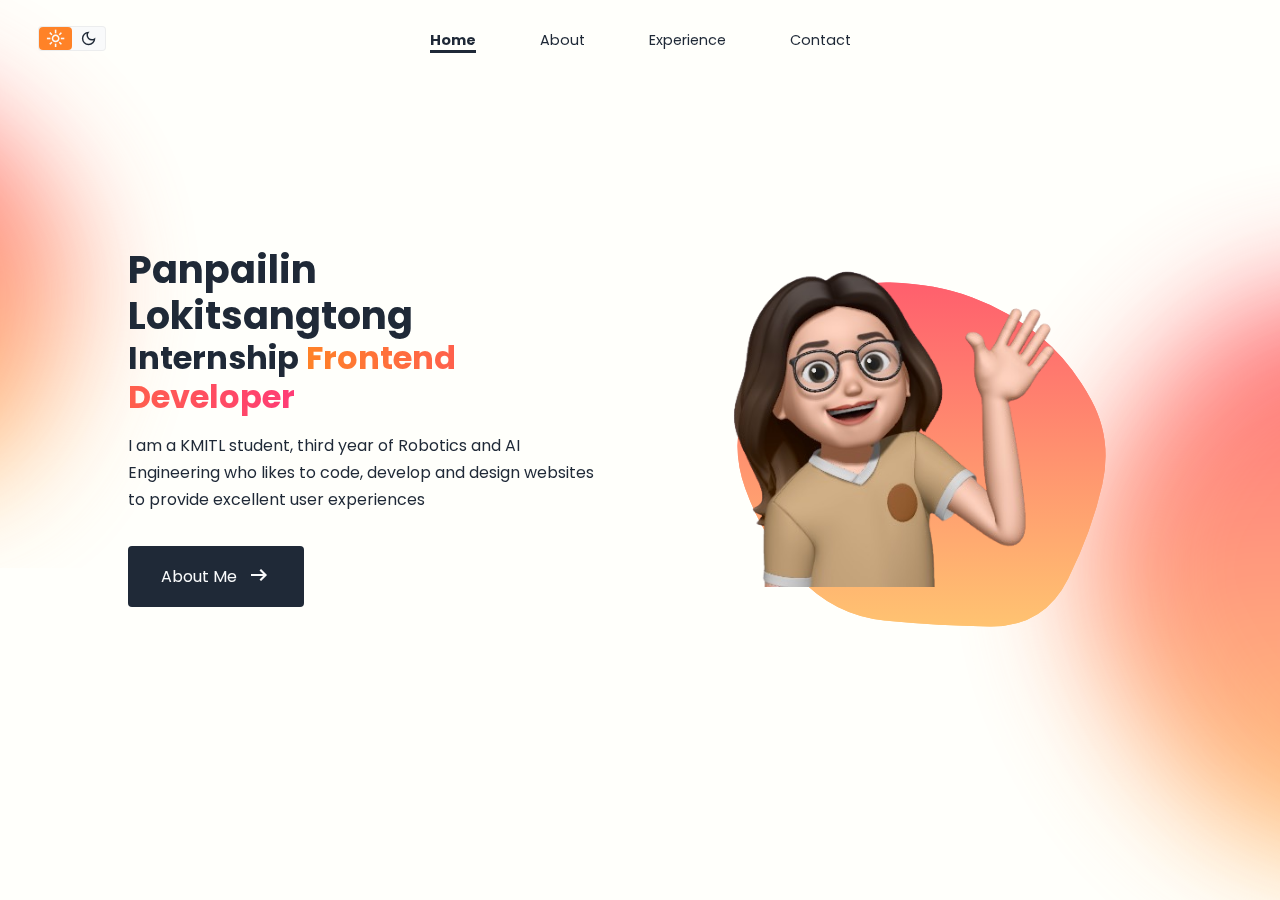
==== index.html @ 118d5c76 "1st commit" ====
<!DOCTYPE html>
<html lang="en">
<head>
  <meta charset="UTF-8">
  <meta http-equiv="X-UA-Compatible" content="IE=edge">
  <meta name="viewport" content="width=device-width, initial-scale=1.0">
  <title>Portfolio</title>

  <link rel="stylesheet" href="./css/index.css">

  <!-- FONT (POPPINS) -->
  <link rel="preconnect" href="https://fonts.googleapis.com">
  <link rel="preconnect" href="https://fonts.gstatic.com" crossorigin>
  <link href="https://fonts.googleapis.com/css2?family=Poppins:wght@300;400;500;600;700;800;900&display=swap" rel="stylesheet">

  <!-- ICON GOOGLE -->
  <link rel="stylesheet" href="https://fonts.googleapis.com/css2?family=Material+Symbols+Outlined:opsz,wght,FILL,GRAD@48,400,1,0" />
</head>
<body>

  <div class="blob__bg">
    <svg class="deco top__blob" viewBox="0 0 800 500" preserveAspectRatio="none" xmlns="http://www.w3.org/2000/svg" xmlns:xlink="http://www.w3.org/1999/xlink" width="100%" id="blobSvg">
      <g transform="translate(154.94499588012695, -17.009185791015625)">
        <defs>
          <linearGradient id="gradient" x1="0%" y1="0%" x2="0%" y2="100%">
            <stop class="pink" offset="0%"></stop>
            <stop class="orange" offset="100%"></stop>
          </linearGradient>
        </defs>
        <path fill="url(#gradient)">
          <animate attributeName="d"
          dur="10000ms"
          repeatCount="indefinite"

          values="M421,291Q392,332,377,388Q362,444,306,440.5Q250,437,198.5,433Q147,429,112,389.5Q77,
          350,61.5,300Q46,250,68,204Q90,158,125,126.5Q160,95,205,93.5Q250,92,289.5,102.5Q329,113,358.5,141.5Q388,170,419,210Q450,250,421,291Z;
          
          M437,310Q457,370,414,414.5Q371,459,310.5,462.5Q250,466,192.5,458Q135,450,93.5,407Q52,364,27.5,307Q3,250,31,195Q59,140,100.5,101.5Q142,
          63,196,69Q250,75,288.5,96Q327,117,364,140Q401,163,409,206.5Q417,250,437,310Z;
          
          M467,304.5Q439,359,390,383Q341,407,295.5,414.5Q250,422,205.5,412.5Q161,403,128.5,
          371Q96,339,58.5,294.5Q21,250,58,205.5Q95,161,121.5,117Q148,73,199,65Q250,57,291,82.5Q332,108,375,130.5Q418,153,456.5,201.5Q495,250,467,304.5Z;
          
          M414,289Q386,328,370.5,380Q355,432,302.5,432.5Q250,433,202.5,424Q155,415,127.5,375.5Q100,
          336,64.5,293Q29,250,32,188Q35,126,97,109Q159,92,204.5,61Q250,30,296,60Q342,90,401,109.5Q460,129,451,189.5Q442,250,414,289Z;
          
          M431.10251,296.45494Q410.55745,342.90988,377.07789,377.36884Q343.59832,411.82781,296.79916,419.78275Q250,427.73769,208.20084,
          410.84422Q166.40168,393.95075,133.63936,364.97538Q100.87705,336,71.51642,293Q42.15578,250,38.57789,188Q35,126,88.22948,
          93.65159Q141.45896,61.30318,195.72948,65.38526Q250,69.46734,289.42211,91.13534Q328.84422,112.80335,385.21306,126.16399Q441.58191,139.52462,446.61474,194.76231Q451.64757,250,431.10251,296.45494Z;
          
          M421,291Q392,332,377,388Q362,444,306,440.5Q250,437,198.5,433Q147,429,112,389.5Q77,
          350,61.5,300Q46,250,68,204Q90,158,125,126.5Q160,95,205,93.5Q250,92,289.5,102.5Q329,113,358.5,141.5Q388,170,419,210Q450,250,421,291Z;">

          </animate>
        </path>
      </g>
  </svg>

  <svg class="deco down__blob" viewBox="0 0 800 500" preserveAspectRatio="none" xmlns="http://www.w3.org/2000/svg" xmlns:xlink="http://www.w3.org/1999/xlink" width="100%" id="blobSvg">
    <g transform="translate(154.94499588012695, -17.009185791015625)">
      <defs>
        <linearGradient id="gradient" x1="0%" y1="0%" x2="0%" y2="100%">
          <stop class="pink" offset="0%"></stop>
          <stop class="orange" offset="100%"></stop>
        </linearGradient>
      </defs>
      <path fill="url(#gradient)">
        <animate attributeName="d"
        dur="10000ms"
        repeatCount="indefinite"

        values="M421,291Q392,332,377,388Q362,444,306,440.5Q250,437,198.5,433Q147,429,112,389.5Q77,
        350,61.5,300Q46,250,68,204Q90,158,125,126.5Q160,95,205,93.5Q250,92,289.5,102.5Q329,113,358.5,141.5Q388,170,419,210Q450,250,421,291Z;
        
        M437,310Q457,370,414,414.5Q371,459,310.5,462.5Q250,466,192.5,458Q135,450,93.5,407Q52,364,27.5,307Q3,250,31,195Q59,140,100.5,101.5Q142,
        63,196,69Q250,75,288.5,96Q327,117,364,140Q401,163,409,206.5Q417,250,437,310Z;
        
        M467,304.5Q439,359,390,383Q341,407,295.5,414.5Q250,422,205.5,412.5Q161,403,128.5,
        371Q96,339,58.5,294.5Q21,250,58,205.5Q95,161,121.5,117Q148,73,199,65Q250,57,291,82.5Q332,108,375,130.5Q418,153,456.5,201.5Q495,250,467,304.5Z;
        
        M414,289Q386,328,370.5,380Q355,432,302.5,432.5Q250,433,202.5,424Q155,415,127.5,375.5Q100,
        336,64.5,293Q29,250,32,188Q35,126,97,109Q159,92,204.5,61Q250,30,296,60Q342,90,401,109.5Q460,129,451,189.5Q442,250,414,289Z;
        
        M431.10251,296.45494Q410.55745,342.90988,377.07789,377.36884Q343.59832,411.82781,296.79916,419.78275Q250,427.73769,208.20084,
        410.84422Q166.40168,393.95075,133.63936,364.97538Q100.87705,336,71.51642,293Q42.15578,250,38.57789,188Q35,126,88.22948,
        93.65159Q141.45896,61.30318,195.72948,65.38526Q250,69.46734,289.42211,91.13534Q328.84422,112.80335,385.21306,126.16399Q441.58191,139.52462,446.61474,194.76231Q451.64757,250,431.10251,296.45494Z;
        
        M421,291Q392,332,377,388Q362,444,306,440.5Q250,437,198.5,433Q147,429,112,389.5Q77,
        350,61.5,300Q46,250,68,204Q90,158,125,126.5Q160,95,205,93.5Q250,92,289.5,102.5Q329,113,358.5,141.5Q388,170,419,210Q450,250,421,291Z;">

        </animate>
      </path>
    </g>
  </svg>

  </div>




  <nav>
    <div class="theme-toggle">
      <span class="material-symbols-outlined active">
        light_mode
        </span>
      <span class="material-symbols-outlined">
        dark_mode
        </span>
    </div>
    
    <div class="container nav__container">
      

      <ul class="nav__menu">
        <li><a href="index.html" class="active">Home</a></li>
        <li><a href="about.html">About</a></li>
        <li><a href="experience.html">Experience</a></li>
        <li><a href="contact.html">Contact</a></li>
      </ul>

      <button id="close-menu-btn"><span class="material-symbols-outlined">close</span></button>
      <button id="open-menu-btn"><span class="material-symbols-outlined">menu</span></button>
    </div>
  </nav>
  
  <header>
    <div class="container header__container">

      <div class="header__left">
        <h1>Panpailin Lokitsangtong</h1>
        <h2>Internship <span class="dev">Frontend Developer</span></h2>
        <p>
          I am a KMITL student, third year of Robotics and AI Engineering who likes to code, develop and design
          websites to provide excellent user experiences
        </p>
        <a href="about.html" class="btn">
            About Me
            <span class="material-symbols-outlined">arrow_right_alt</span>
        </a>
      </div>

      <div class="header__right">
        <img class="header__img" id="main_lightimg"src="./img/main_lightmode.png">
        <img class="header__img" id="main_darkimg" src="./img/main_darkmode.png">

        <svg class="header__blob" viewBox="0 0 800 500" preserveAspectRatio="none" xmlns="http://www.w3.org/2000/svg" xmlns:xlink="http://www.w3.org/1999/xlink" width="100%" id="blobSvg">
          <g transform="translate(154.94499588012695, -17.009185791015625)">
            <defs>
              <linearGradient id="gradient" x1="0%" y1="0%" x2="0%" y2="100%">
                <stop class="pink" offset="0%"></stop>
                <stop class="orange" offset="100%"></stop>
              </linearGradient>
            </defs>
            <path fill="url(#gradient)">
              <animate attributeName="d"
              dur="10000ms"
              repeatCount="indefinite"

              values="M421,291Q392,332,377,388Q362,444,306,440.5Q250,437,198.5,433Q147,429,112,389.5Q77,
              350,61.5,300Q46,250,68,204Q90,158,125,126.5Q160,95,205,93.5Q250,92,289.5,102.5Q329,113,358.5,141.5Q388,170,419,210Q450,250,421,291Z;
              
              M437,310Q457,370,414,414.5Q371,459,310.5,462.5Q250,466,192.5,458Q135,450,93.5,407Q52,364,27.5,307Q3,250,31,195Q59,140,100.5,101.5Q142,
              63,196,69Q250,75,288.5,96Q327,117,364,140Q401,163,409,206.5Q417,250,437,310Z;
              
              M467,304.5Q439,359,390,383Q341,407,295.5,414.5Q250,422,205.5,412.5Q161,403,128.5,
              371Q96,339,58.5,294.5Q21,250,58,205.5Q95,161,121.5,117Q148,73,199,65Q250,57,291,82.5Q332,108,375,130.5Q418,153,456.5,201.5Q495,250,467,304.5Z;
              
              M414,289Q386,328,370.5,380Q355,432,302.5,432.5Q250,433,202.5,424Q155,415,127.5,375.5Q100,
              336,64.5,293Q29,250,32,188Q35,126,97,109Q159,92,204.5,61Q250,30,296,60Q342,90,401,109.5Q460,129,451,189.5Q442,250,414,289Z;
              
              M431.10251,296.45494Q410.55745,342.90988,377.07789,377.36884Q343.59832,411.82781,296.79916,419.78275Q250,427.73769,208.20084,
              410.84422Q166.40168,393.95075,133.63936,364.97538Q100.87705,336,71.51642,293Q42.15578,250,38.57789,188Q35,126,88.22948,
              93.65159Q141.45896,61.30318,195.72948,65.38526Q250,69.46734,289.42211,91.13534Q328.84422,112.80335,385.21306,126.16399Q441.58191,139.52462,446.61474,194.76231Q451.64757,250,431.10251,296.45494Z;
              
              M421,291Q392,332,377,388Q362,444,306,440.5Q250,437,198.5,433Q147,429,112,389.5Q77,
              350,61.5,300Q46,250,68,204Q90,158,125,126.5Q160,95,205,93.5Q250,92,289.5,102.5Q329,113,358.5,141.5Q388,170,419,210Q450,250,421,291Z;">

              </animate>
            </path>
          </g>
        </svg>

        <svg class="header__blob" viewBox="0 0 800 500" preserveAspectRatio="none" xmlns="http://www.w3.org/2000/svg" xmlns:xlink="http://www.w3.org/1999/xlink" width="100%" id="blobSvg">
          <g transform="translate(154.94499588012695, -17.009185791015625)">
            <defs>
              <linearGradient id="gradient" x1="0%" y1="0%" x2="0%" y2="100%">
                <stop offset="0%" style="stop-color: rgb(255, 95, 109);"></stop>
                <stop offset="100%" style="stop-color: rgb(255, 195, 113);"></stop>
              </linearGradient>
            </defs>
            <path fill="url(#gradient)">
              <animate attributeName="d"
              dur="10000ms"
              repeatCount="indefinite"

              values="M421,291Q392,332,377,388Q362,444,306,440.5Q250,437,198.5,433Q147,429,112,389.5Q77,
              350,61.5,300Q46,250,68,204Q90,158,125,126.5Q160,95,205,93.5Q250,92,289.5,102.5Q329,113,358.5,141.5Q388,170,419,210Q450,250,421,291Z;
              
              M437,310Q457,370,414,414.5Q371,459,310.5,462.5Q250,466,192.5,458Q135,450,93.5,407Q52,364,27.5,307Q3,250,31,195Q59,140,100.5,101.5Q142,
              63,196,69Q250,75,288.5,96Q327,117,364,140Q401,163,409,206.5Q417,250,437,310Z;
              
              M467,304.5Q439,359,390,383Q341,407,295.5,414.5Q250,422,205.5,412.5Q161,403,128.5,
              371Q96,339,58.5,294.5Q21,250,58,205.5Q95,161,121.5,117Q148,73,199,65Q250,57,291,82.5Q332,108,375,130.5Q418,153,456.5,201.5Q495,250,467,304.5Z;
              
              M414,289Q386,328,370.5,380Q355,432,302.5,432.5Q250,433,202.5,424Q155,415,127.5,375.5Q100,
              336,64.5,293Q29,250,32,188Q35,126,97,109Q159,92,204.5,61Q250,30,296,60Q342,90,401,109.5Q460,129,451,189.5Q442,250,414,289Z;
              
              M431.10251,296.45494Q410.55745,342.90988,377.07789,377.36884Q343.59832,411.82781,296.79916,419.78275Q250,427.73769,208.20084,
              410.84422Q166.40168,393.95075,133.63936,364.97538Q100.87705,336,71.51642,293Q42.15578,250,38.57789,188Q35,126,88.22948,
              93.65159Q141.45896,61.30318,195.72948,65.38526Q250,69.46734,289.42211,91.13534Q328.84422,112.80335,385.21306,126.16399Q441.58191,139.52462,446.61474,194.76231Q451.64757,250,431.10251,296.45494Z;
              
              M421,291Q392,332,377,388Q362,444,306,440.5Q250,437,198.5,433Q147,429,112,389.5Q77,
              350,61.5,300Q46,250,68,204Q90,158,125,126.5Q160,95,205,93.5Q250,92,289.5,102.5Q329,113,358.5,141.5Q388,170,419,210Q450,250,421,291Z;">

              </animate>
            </path>
          </g>
        </svg>

      </div>
    </div>
  </header>

  <script src="./js/main.js"></script>
  
</body>
</html>
---- css/index.css ----
@import url('https://fonts.googleapis.com/css2?family=Poppins:ital,wght@1,100;1,200;1,300;1,400;1,500;1,600;1,700;1,800;1,900&display=swap');
* {
  margin: 0;
  padding: 0;
  border: 0;
  outline: 0;
  text-decoration: none;
  list-style: none;
  box-sizing: border-box;
}

:root {
  --color-bg: #FFFFFB;
  --color-white: #F9FAFB;
  --color-black: #000000;
  --color-dark: #1F2937;
  --color-variable: #FF8227;
  --color-gradient-light: -webkit-linear-gradient(left,#FF8227,#FF5E4E, #FF3B76);

  --color-blob-pink: rgb(255, 95, 109);
  --color-blob-orange: rgb(255, 195, 113);

  --container-width-lg: 80%;
  --container-width-md: 90%;
  --container-width-sm: 94%;

  --box-shadow: -4rem 6rem 10rem rgba(0,0,0,0.6);
  --box-shadowGlass: 0 8px 32px 0 rgba( 0,0,0, 0.37 );

  --transition: all 400ms ease;
}

.dark-theme-variables {
  --color-bg: #1F2937;
  --color-white: #000000;
  --color-black: #ffffff;
  --color-dark: #F9FAFB;
  --color-variable: #6758FF;
  --color-gradient-light: -webkit-linear-gradient(left,#4743EF,#8432DF, #C020D0);

  --color-blob-pink: #4743EF;
  --color-blob-orange: #C020D0;

  --box-shadow: -4rem 6rem 10rem rgba(255, 255, 255, 0.6);
  --box-shadowGlass: 0 8px 32px 0 rgba( 255, 255, 255, 0.37 );
}

body {
  font-family: 'Poppins', sans-serif;
  line-height: 1.7;
  color: var(--color-dark);
  background: var(--color-bg);
}

.container {
  width: var(--container-width-lg);
  margin: 0 auto;
}

h1, h2, h3, h4, h5 {
  line-height: 1.2;
}

h1 {
  font-size: 2.4rem;
}

h2 {
  font-size: 2rem;
}

h3 {
  font-size: 1.6rem;
}

h4 {
  font-size: 1.3rem;
}

a {
  color: var(--color-dark);
}

img {
  width: 80%;
}

.btn {
  display: inline-flex;
  background: var(--color-dark);
  color: var(--color-white);
  padding: 1rem 2rem;
  border: 1px solid transparent;
  border-radius: 4px;
  overflow: hidden;
  gap: 10px;
  text-decoration: none;
  transition: var(--transition);
}

.btn:hover {
  background: var(--color-variable);
  color: var(--color-black);
  z-index: 1;
  cursor: pointer;
}

/* NAVBAR */
nav {
  background: transparent;
  width: 100vw;
  height: 5rem;
  position: fixed;
  top: 0;
  z-index: 100;
}

.nav__container {
  height: 100%;
  display: flex;
  justify-content: center;
  align-items: center;
}

.theme-toggle {
  background: var(--color-white);
  color: var(--color-dark);
  position: absolute;
  display: flex;
  justify-content: space-between;
  align-items: center;
  top: 1.6rem;
  left: 3%;
  height: 1.6rem;
  width: 4.2rem;
  cursor: pointer;
  border: 1px solid rgba(0,0,0,0.05);
  border-radius: 4px;
}

.theme-toggle span {
  font-size: 1.2rem;
  width: 50%;
  height: 100%;
  display: flex;
  align-items: center;
  justify-content: center;
}

.theme-toggle span.active {
  background: var(--color-variable);
  color: var(--color-white);
  border-radius: 4px;
}

.theme-toggle span.visible {
  background: var(--color-white);
  color: var(--color-black);
  border-radius: 4px;
}

nav button {
  background: transparent;
  display: none;
}

.header__img:nth-child(2) {
  display: none;
}

.nav__menu {
  display: flex;
  align-items: center;
  gap: 4rem;
}

.nav__menu li a{
  font-size: 0.9rem;
  transition: var(--transition);
}

.nav__menu li a.active{
  font-weight: bold;
  border-bottom: 3px solid var(--color-dark);
  transition: var(--transition);
}

.nav__menu li a.active:hover{
  border-bottom: 3px solid var(--color-variable);
}


.nav__menu a:hover {
  color: var(--color-variable);
}

/* HEADER */
header {
  position: relative;
  top: 5rem;
  overflow-x: clip;
  overflow-y: visible;
  height: 70vh;
  margin-bottom: 5rem;
}

.header__container {
  display: grid;
  grid-template-columns: 1fr 1fr;
  align-items: center;
  gap: 5rem;
  height: 100%;
  padding-top: 4rem;
  
}


span.dev {
  background: var(--color-gradient-light);
  -webkit-background-clip: text;
  -webkit-text-fill-color: transparent;
}

.header__left p {
  margin: 1rem 0 2rem;
}


svg.header__blob {
  width: 160%;
  padding: 1.5rem 0;
  position: absolute;
  justify-self: center;
  z-index: 9;
}

svg stop.pink{
  offset: "0%";
  stop-color: var(--color-blob-pink);
}

svg stop.orange{
  offset: "100%";
  stop-color: var(--color-blob-orange);
}

.header__img {
  position: absolute;
  justify-self: center;
  bottom: -10rem;
  right: 3%;
  z-index: 10;
}

.header__blob {

  bottom: -18rem;
  left: -10%;  
}

.header__blob:nth-child(2) {
  filter: blur(50px);
}

.header__right {  
  position: relative;
  right: 5rem;
  
}

/* BLOB */
.blob__bg {
  width: 70%;
  overflow: hidden;
  position: absolute;
  top: 0;
  z-index: -100;
}
svg.deco {  
  position: relative;
  filter: blur(60px);
  opacity: 0.9;  
}

svg.deco.top__blob {
  top: -10%;
  right: 65%;
}

svg.deco.down__blob {
  position: absolute;
  position: fixed;
  top: 20%;
  left: 60%;
  
}

/* MEDIA QUERIES (TABLETS) */
@media screen and (max-width: 1024px) {
  .container {
    width: var(--container-width-md);
  }

  h1 {
    font-size: 2.2rem;
  }

  h2 {
    font-size: 1.7rem;
  }

  h3 {
    font-size: 1.4rem;
  }

  h4 {
    font-size: 1.2rem;
  }

  header {
    height: 60vh;
    margin-bottom: 4rem;
  }

  .header__container {
    gap: 0;
    padding-bottom: 3rem;
  }

}


/* MEDIA QUERIES (PHONES) */
@media screen and (max-width: 600px) {
  .container {
    width: var(--container-width-sm);
  }

  /* NAVBAR */
  .nav__container {
    justify-content: flex-end;
    padding-right: 1.5rem;
  }
  nav button {
    display: inline-block;
    background: transparent;
    font-size: 1.8rem;
    color: var(--color-dark);
    cursor: pointer;
  }

  nav button#close-menu-btn {
    display: none;
  }

  .nav__menu {
    position: fixed;
    top: 5rem;
    right: 5%;
    height: fit-content;
    width: 18rem;
    flex-direction: column;
    gap: 0;
    display: none;
  }

  .nav__menu li {
    width: 100%;
    height: 5.8rem;
    transform-origin: top right;
    opacity: 1;
  }

  .nav__menu li a {
    background: var(--color-white);
    box-shadow: var(--box-shadow);
    width: 100%;
    height: 100%;
    display: grid;
    place-items: center;
  }

  .nav__menu li a:hover {
    background: var(--color-dark);
    color: var(--color-white);
  }



  /* HEADER */
  header {
    height: 50vh;
  }

  .header__container {
    grid-template-columns: 1fr;
    text-align: center;
    margin-top: 0;
  }

  .header__left {
    position: absolute;
    top: 22rem;
  }

  .header__left p {
    margin-bottom: 1.3rem;
  }

  .header__right {
    position: relative;
    z-index: -10;
    top: -1rem;
  }
}
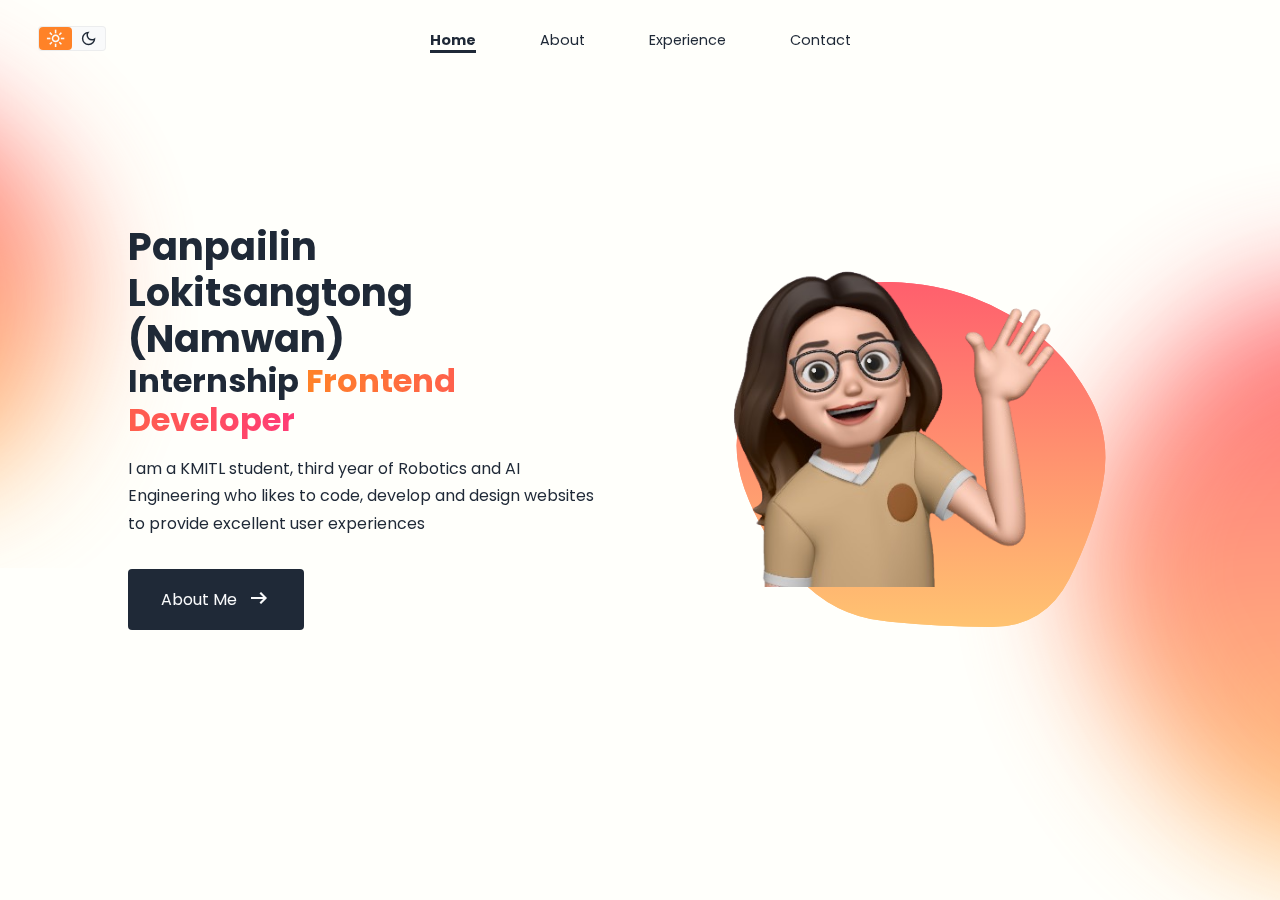
==== commit 258a8b9c: "2nd commit (try update)" ====
--- a/index.html
+++ b/index.html
@@ -127,7 +127,7 @@
     <div class="container header__container">
 
       <div class="header__left">
-        <h1>Panpailin Lokitsangtong</h1>
+        <h1>Panpailin Lokitsangtong (Namwan)</h1>
         <h2>Internship <span class="dev">Frontend Developer</span></h2>
         <p>
           I am a KMITL student, third year of Robotics and AI Engineering who likes to code, develop and design
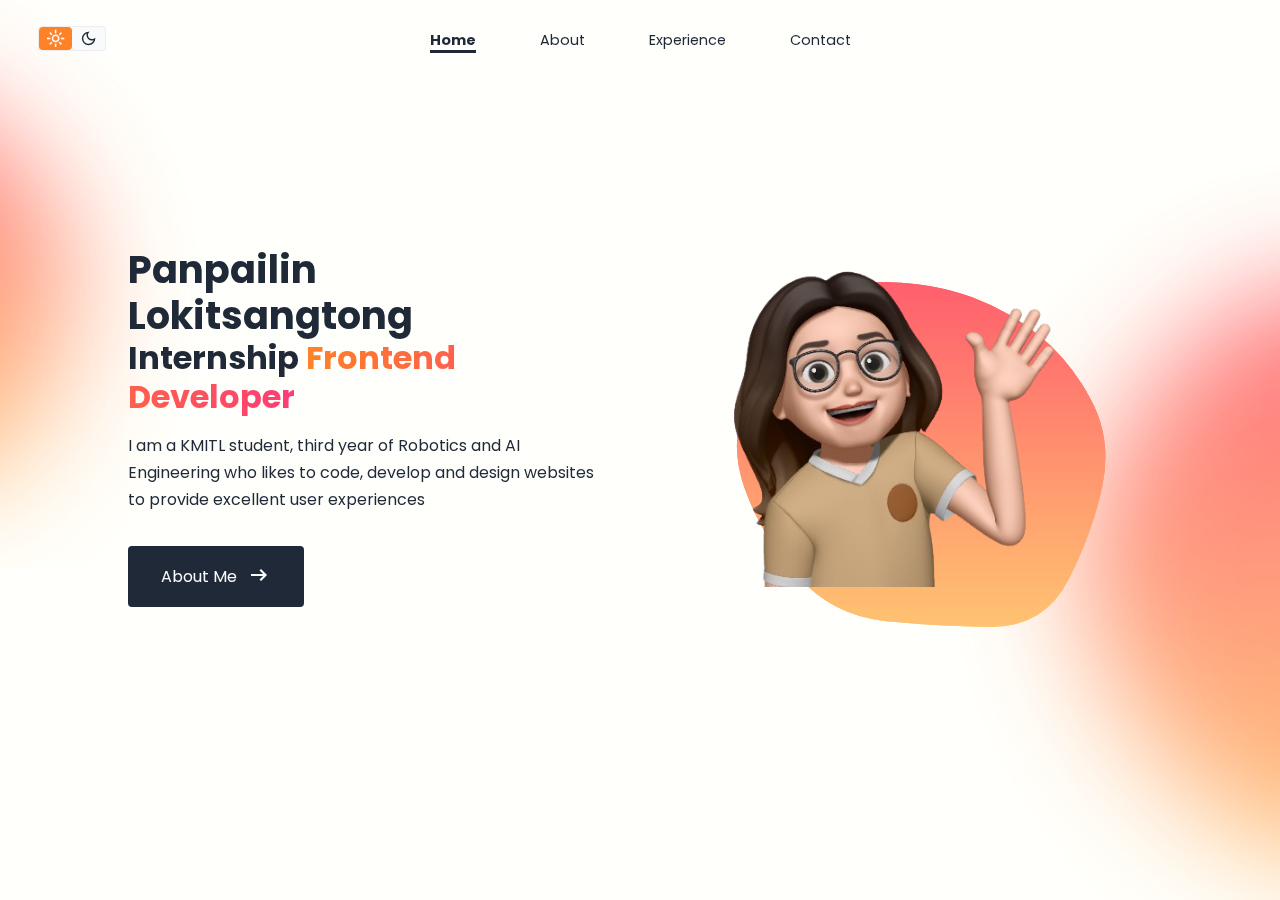
==== commit 9f2165da: "3rd commit (success try)" ====
--- a/index.html
+++ b/index.html
@@ -127,7 +127,7 @@
     <div class="container header__container">
 
       <div class="header__left">
-        <h1>Panpailin Lokitsangtong (Namwan)</h1>
+        <h1>Panpailin Lokitsangtong</h1>
         <h2>Internship <span class="dev">Frontend Developer</span></h2>
         <p>
           I am a KMITL student, third year of Robotics and AI Engineering who likes to code, develop and design
